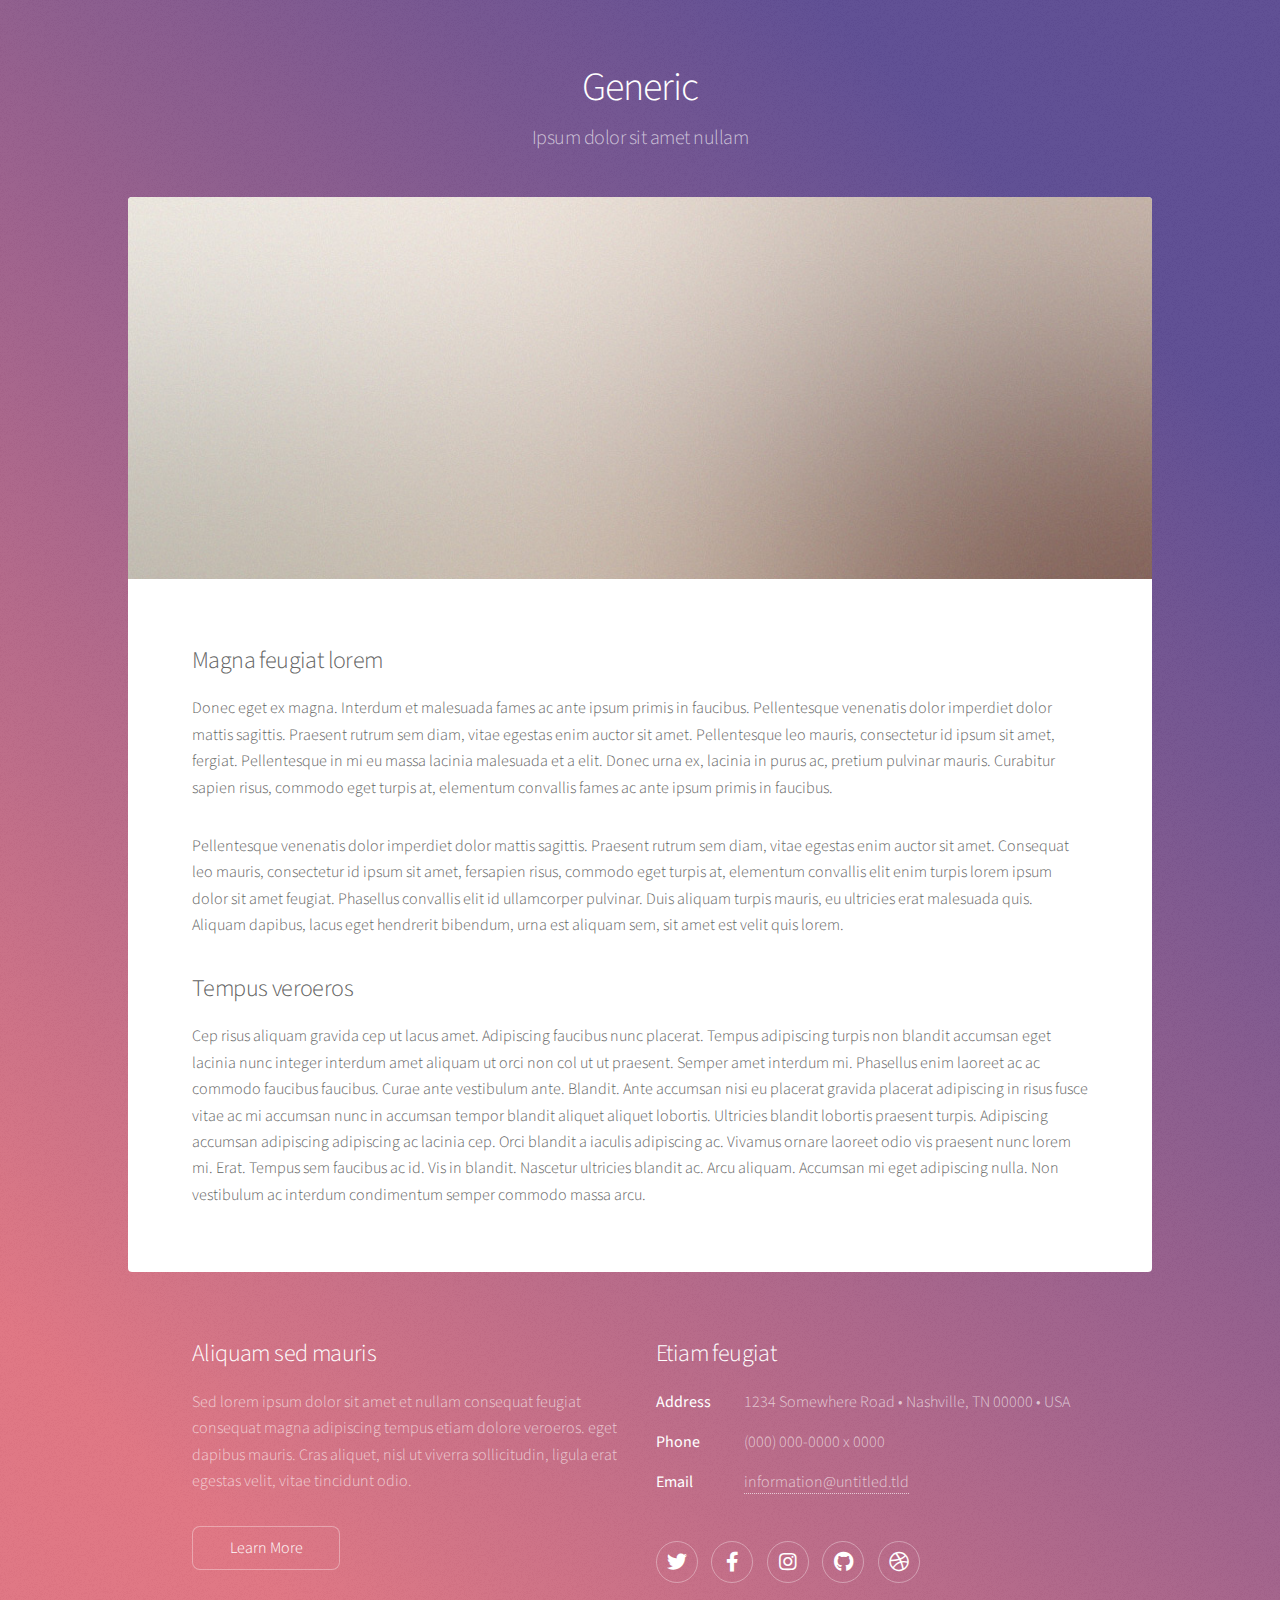
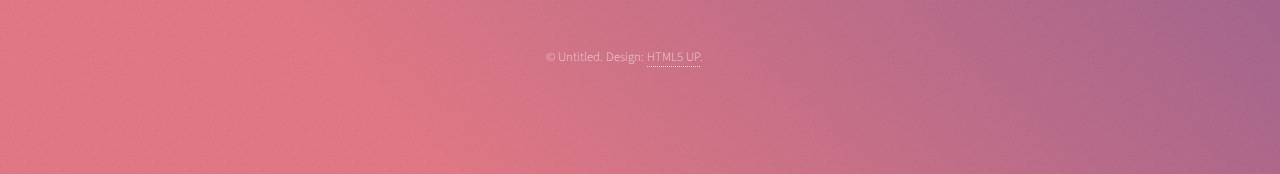
==== generic.html @ d809df22 "Add website stuff" ====
<!DOCTYPE HTML>
<!--
	Stellar by HTML5 UP
	html5up.net | @ajlkn
	Free for personal and commercial use under the CCA 3.0 license (html5up.net/license)
-->
<html>
	<head>
		<title>Generic - Stellar by HTML5 UP</title>
		<meta charset="utf-8" />
		<meta name="viewport" content="width=device-width, initial-scale=1, user-scalable=no" />
		<link rel="stylesheet" href="assets/css/main.css" />
		<noscript><link rel="stylesheet" href="assets/css/noscript.css" /></noscript>
	</head>
	<body class="is-preload">

		<!-- Wrapper -->
			<div id="wrapper">

				<!-- Header -->
					<header id="header">
						<h1>Generic</h1>
						<p>Ipsum dolor sit amet nullam</p>
					</header>

				<!-- Main -->
					<div id="main">

						<!-- Content -->
							<section id="content" class="main">
								<span class="image main"><img src="images/pic04.jpg" alt="" /></span>
								<h2>Magna feugiat lorem</h2>
								<p>Donec eget ex magna. Interdum et malesuada fames ac ante ipsum primis in faucibus. Pellentesque venenatis dolor imperdiet dolor mattis sagittis. Praesent rutrum sem diam, vitae egestas enim auctor sit amet. Pellentesque leo mauris, consectetur id ipsum sit amet, fergiat. Pellentesque in mi eu massa lacinia malesuada et a elit. Donec urna ex, lacinia in purus ac, pretium pulvinar mauris. Curabitur sapien risus, commodo eget turpis at, elementum convallis fames ac ante ipsum primis in faucibus.</p>
								<p>Pellentesque venenatis dolor imperdiet dolor mattis sagittis. Praesent rutrum sem diam, vitae egestas enim auctor sit amet. Consequat leo mauris, consectetur id ipsum sit amet, fersapien risus, commodo eget turpis at, elementum convallis elit enim turpis lorem ipsum dolor sit amet feugiat. Phasellus convallis elit id ullamcorper pulvinar. Duis aliquam turpis mauris, eu ultricies erat malesuada quis. Aliquam dapibus, lacus eget hendrerit bibendum, urna est aliquam sem, sit amet est velit quis lorem.</p>
								<h2>Tempus veroeros</h2>
								<p>Cep risus aliquam gravida cep ut lacus amet. Adipiscing faucibus nunc placerat. Tempus adipiscing turpis non blandit accumsan eget lacinia nunc integer interdum amet aliquam ut orci non col ut ut praesent. Semper amet interdum mi. Phasellus enim laoreet ac ac commodo faucibus faucibus. Curae ante vestibulum ante. Blandit. Ante accumsan nisi eu placerat gravida placerat adipiscing in risus fusce vitae ac mi accumsan nunc in accumsan tempor blandit aliquet aliquet lobortis. Ultricies blandit lobortis praesent turpis. Adipiscing accumsan adipiscing adipiscing ac lacinia cep. Orci blandit a iaculis adipiscing ac. Vivamus ornare laoreet odio vis praesent nunc lorem mi. Erat. Tempus sem faucibus ac id. Vis in blandit. Nascetur ultricies blandit ac. Arcu aliquam. Accumsan mi eget adipiscing nulla. Non vestibulum ac interdum condimentum semper commodo massa arcu.</p>
							</section>

					</div>

				<!-- Footer -->
					<footer id="footer">
						<section>
							<h2>Aliquam sed mauris</h2>
							<p>Sed lorem ipsum dolor sit amet et nullam consequat feugiat consequat magna adipiscing tempus etiam dolore veroeros. eget dapibus mauris. Cras aliquet, nisl ut viverra sollicitudin, ligula erat egestas velit, vitae tincidunt odio.</p>
							<ul class="actions">
								<li><a href="#" class="button">Learn More</a></li>
							</ul>
						</section>
						<section>
							<h2>Etiam feugiat</h2>
							<dl class="alt">
								<dt>Address</dt>
								<dd>1234 Somewhere Road &bull; Nashville, TN 00000 &bull; USA</dd>
								<dt>Phone</dt>
								<dd>(000) 000-0000 x 0000</dd>
								<dt>Email</dt>
								<dd><a href="#">information@untitled.tld</a></dd>
							</dl>
							<ul class="icons">
								<li><a href="#" class="icon brands fa-twitter alt"><span class="label">Twitter</span></a></li>
								<li><a href="#" class="icon brands fa-facebook-f alt"><span class="label">Facebook</span></a></li>
								<li><a href="#" class="icon brands fa-instagram alt"><span class="label">Instagram</span></a></li>
								<li><a href="#" class="icon brands fa-github alt"><span class="label">GitHub</span></a></li>
								<li><a href="#" class="icon brands fa-dribbble alt"><span class="label">Dribbble</span></a></li>
							</ul>
						</section>
						<p class="copyright">&copy; Untitled. Design: <a href="https://html5up.net">HTML5 UP</a>.</p>
					</footer>

			</div>

		<!-- Scripts -->
			<script src="assets/js/jquery.min.js"></script>
			<script src="assets/js/jquery.scrollex.min.js"></script>
			<script src="assets/js/jquery.scrolly.min.js"></script>
			<script src="assets/js/browser.min.js"></script>
			<script src="assets/js/breakpoints.min.js"></script>
			<script src="assets/js/util.js"></script>
			<script src="assets/js/main.js"></script>

	</body>
</html>
---- assets/css/main.css ----
@import url(fontawesome-all.min.css);
@import 'https://fonts.googleapis.com/css?family=Source+Sans+Pro:300,400';

/*
	Stellar by HTML5 UP
	html5up.net | @ajlkn
	Free for personal and commercial use under the CCA 3.0 license (html5up.net/license)
*/

html, body, div, span, applet, object,
iframe, h1, h2, h3, h4, h5, h6, p, blockquote,
pre, a, abbr, acronym, address, big, cite,
code, del, dfn, em, img, ins, kbd, q, s, samp,
small, strike, strong, sub, sup, tt, var, b,
u, i, center, dl, dt, dd, ol, ul, li, fieldset,
form, label, legend, table, caption, tbody,
tfoot, thead, tr, th, td, article, aside,
canvas, details, embed, figure, figcaption,
footer, header, hgroup, menu, nav, output, ruby,
section, summary, time, mark, audio, video {
	margin: 0;
	padding: 0;
	border: 0;
	font-size: 100%;
	font: inherit;
	vertical-align: baseline;}

article, aside, details, figcaption, figure,
footer, header, hgroup, menu, nav, section {
	display: block;}

body {
	line-height: 1;
}

ol, ul {
	list-style: none;
}

blockquote, q {
	quotes: none;
}

	blockquote:before, blockquote:after, q:before, q:after {
		content: '';
		content: none;
	}

table {
	border-collapse: collapse;
	border-spacing: 0;
}

body {
	-webkit-text-size-adjust: none;
}

mark {
	background-color: transparent;
	color: inherit;
}

input::-moz-focus-inner {
	border: 0;
	padding: 0;
}

input, select, textarea {
	-moz-appearance: none;
	-webkit-appearance: none;
	-ms-appearance: none;
	appearance: none;
}

/* Basic */

	@-ms-viewport {
		width: device-width;
	}

	body {
		-ms-overflow-style: scrollbar;
	}

	@media screen and (max-width: 480px) {

		html, body {
			min-width: 320px;
		}

	}

	html {
		box-sizing: border-box;
	}

	*, *:before, *:after {
		box-sizing: inherit;
	}

	body {
		background-color: #935d8c;
		background-image: url("images/overlay.png"), -moz-linear-gradient(45deg, #e37682 15%, #5f4d93 85%);
		background-image: url("images/overlay.png"), -webkit-linear-gradient(45deg, #e37682 15%, #5f4d93 85%);
		background-image: url("images/overlay.png"), -ms-linear-gradient(45deg, #e37682 15%, #5f4d93 85%);
		background-image: url("images/overlay.png"), linear-gradient(45deg, #e37682 15%, #5f4d93 85%);
	}

		body.is-preload *, body.is-preload *:before, body.is-preload *:after {
			-moz-animation: none !important;
			-webkit-animation: none !important;
			-ms-animation: none !important;
			animation: none !important;
			-moz-transition: none !important;
			-webkit-transition: none !important;
			-ms-transition: none !important;
			transition: none !important;
		}

/* Type */

	body {
		background-color: #935d8c;
		color: rgba(255, 255, 255, 0.65);
	}

	body, input, select, textarea {
		font-family: "Source Sans Pro", Helvetica, sans-serif;
		font-size: 17pt;
		font-weight: 300;
		line-height: 1.65;
	}

		@media screen and (max-width: 1680px) {

			body, input, select, textarea {
				font-size: 14pt;
			}

		}

		@media screen and (max-width: 1280px) {

			body, input, select, textarea {
				font-size: 12pt;
			}

		}

		@media screen and (max-width: 360px) {

			body, input, select, textarea {
				font-size: 11pt;
			}

		}

	a {
		-moz-transition: color 0.2s ease, border-bottom 0.2s ease;
		-webkit-transition: color 0.2s ease, border-bottom 0.2s ease;
		-ms-transition: color 0.2s ease, border-bottom 0.2s ease;
		transition: color 0.2s ease, border-bottom 0.2s ease;
		text-decoration: none;
		border-bottom: dotted 1px;
		color: inherit;
	}

		a:hover {
			border-bottom-color: transparent;
		}

	strong, b {
		font-weight: 400;
	}

	em, i {
		font-style: italic;
	}

	p {
		margin: 0 0 2em 0;
	}

		p.content {
			-moz-columns: 20em 2;
			-webkit-columns: 20em 2;
			-ms-columns: 20em 2;
			columns: 20em 2;
			-moz-column-gap: 2em;
			-webkit-column-gap: 2em;
			-ms-column-gap: 2em;
			column-gap: 2em;
			text-align: justify;
		}

	h1, h2, h3, h4, h5, h6 {
		font-weight: 300;
		line-height: 1.5;
		margin: 0 0 0.7em 0;
		letter-spacing: -0.025em;
	}

		h1 a, h2 a, h3 a, h4 a, h5 a, h6 a {
			color: inherit;
			text-decoration: none;
		}

	h1 {
		font-size: 2.5em;
		line-height: 1.2;
	}

	h2 {
		font-size: 1.5em;
	}

	h3 {
		font-size: 1.25em;
	}

	h4 {
		font-size: 1.1em;
	}

	h5 {
		font-size: 0.9em;
	}

	h6 {
		font-size: 0.7em;
	}

	@media screen and (max-width: 736px) {

		h1 {
			font-size: 2em;
		}

	}

	sub {
		font-size: 0.8em;
		position: relative;
		top: 0.5em;
	}

	sup {
		font-size: 0.8em;
		position: relative;
		top: -0.5em;
	}

	blockquote {
		border-left: solid 4px;
		font-style: italic;
		margin: 0 0 2em 0;
		padding: 0.5em 0 0.5em 2em;
	}

	code {
		border-radius: 8px;
		border: solid 1px;
		font-family: "Courier New", monospace;
		font-size: 0.9em;
		margin: 0 0.25em;
		padding: 0.25em 0.65em;
	}

	pre {
		-webkit-overflow-scrolling: touch;
		font-family: "Courier New", monospace;
		font-size: 0.9em;
		margin: 0 0 2em 0;
	}

		pre code {
			display: block;
			line-height: 1.75;
			padding: 1em 1.5em;
			overflow-x: auto;
		}

	hr {
		border: 0;
		border-bottom: solid 1px;
		margin: 2em 0;
	}

		hr.major {
			margin: 3em 0;
		}

	.align-left {
		text-align: left;
	}

	.align-center {
		text-align: center;
	}

	.align-right {
		text-align: right;
	}

	input, select, textarea {
		color: #ffffff;
	}

	a:hover {
		color: #ffffff;
	}

	strong, b {
		color: #ffffff;
	}

	h1, h2, h3, h4, h5, h6 {
		color: #ffffff;
	}

	blockquote {
		border-left-color: rgba(255, 255, 255, 0.35);
	}

	code {
		background: rgba(255, 255, 255, 0.075);
		border-color: rgba(255, 255, 255, 0.35);
	}

	hr {
		border-bottom-color: rgba(255, 255, 255, 0.35);
	}

/* Row */

	.row {
		display: flex;
		flex-wrap: wrap;
		box-sizing: border-box;
		align-items: stretch;
	}

		.row > * {
			box-sizing: border-box;
		}

		.row.gtr-uniform > * > :last-child {
			margin-bottom: 0;
		}

		.row.aln-left {
			justify-content: flex-start;
		}

		.row.aln-center {
			justify-content: center;
		}

		.row.aln-right {
			justify-content: flex-end;
		}

		.row.aln-top {
			align-items: flex-start;
		}

		.row.aln-middle {
			align-items: center;
		}

		.row.aln-bottom {
			align-items: flex-end;
		}

		.row > .imp {
			order: -1;
		}

		.row > .col-1 {
			width: 8.33333%;
		}

		.row > .off-1 {
			margin-left: 8.33333%;
		}

		.row > .col-2 {
			width: 16.66667%;
		}

		.row > .off-2 {
			margin-left: 16.66667%;
		}

		.row > .col-3 {
			width: 25%;
		}

		.row > .off-3 {
			margin-left: 25%;
		}

		.row > .col-4 {
			width: 33.33333%;
		}

		.row > .off-4 {
			margin-left: 33.33333%;
		}

		.row > .col-5 {
			width: 41.66667%;
		}

		.row > .off-5 {
			margin-left: 41.66667%;
		}

		.row > .col-6 {
			width: 50%;
		}

		.row > .off-6 {
			margin-left: 50%;
		}

		.row > .col-7 {
			width: 58.33333%;
		}

		.row > .off-7 {
			margin-left: 58.33333%;
		}

		.row > .col-8 {
			width: 66.66667%;
		}

		.row > .off-8 {
			margin-left: 66.66667%;
		}

		.row > .col-9 {
			width: 75%;
		}

		.row > .off-9 {
			margin-left: 75%;
		}

		.row > .col-10 {
			width: 83.33333%;
		}

		.row > .off-10 {
			margin-left: 83.33333%;
		}

		.row > .col-11 {
			width: 91.66667%;
		}

		.row > .off-11 {
			margin-left: 91.66667%;
		}

		.row > .col-12 {
			width: 100%;
		}

		.row > .off-12 {
			margin-left: 100%;
		}

		.row.gtr-0 {
			margin-top: 0;
			margin-left: 0em;
		}

			.row.gtr-0 > * {
				padding: 0 0 0 0em;
			}

			.row.gtr-0.gtr-uniform {
				margin-top: 0em;
			}

				.row.gtr-0.gtr-uniform > * {
					padding-top: 0em;
				}

		.row.gtr-25 {
			margin-top: 0;
			margin-left: -0.375em;
		}

			.row.gtr-25 > * {
				padding: 0 0 0 0.375em;
			}

			.row.gtr-25.gtr-uniform {
				margin-top: -0.375em;
			}

				.row.gtr-25.gtr-uniform > * {
					padding-top: 0.375em;
				}

		.row.gtr-50 {
			margin-top: 0;
			margin-left: -0.75em;
		}

			.row.gtr-50 > * {
				padding: 0 0 0 0.75em;
			}

			.row.gtr-50.gtr-uniform {
				margin-top: -0.75em;
			}

				.row.gtr-50.gtr-uniform > * {
					padding-top: 0.75em;
				}

		.row {
			margin-top: 0;
			margin-left: -1.5em;
		}

			.row > * {
				padding: 0 0 0 1.5em;
			}

			.row.gtr-uniform {
				margin-top: -1.5em;
			}

				.row.gtr-uniform > * {
					padding-top: 1.5em;
				}

		.row.gtr-150 {
			margin-top: 0;
			margin-left: -2.25em;
		}

			.row.gtr-150 > * {
				padding: 0 0 0 2.25em;
			}

			.row.gtr-150.gtr-uniform {
				margin-top: -2.25em;
			}

				.row.gtr-150.gtr-uniform > * {
					padding-top: 2.25em;
				}

		.row.gtr-200 {
			margin-top: 0;
			margin-left: -3em;
		}

			.row.gtr-200 > * {
				padding: 0 0 0 3em;
			}

			.row.gtr-200.gtr-uniform {
				margin-top: -3em;
			}

				.row.gtr-200.gtr-uniform > * {
					padding-top: 3em;
				}

		@media screen and (max-width: 1680px) {

			.row {
				display: flex;
				flex-wrap: wrap;
				box-sizing: border-box;
				align-items: stretch;
			}

				.row > * {
					box-sizing: border-box;
				}

				.row.gtr-uniform > * > :last-child {
					margin-bottom: 0;
				}

				.row.aln-left {
					justify-content: flex-start;
				}

				.row.aln-center {
					justify-content: center;
				}

				.row.aln-right {
					justify-content: flex-end;
				}

				.row.aln-top {
					align-items: flex-start;
				}

				.row.aln-middle {
					align-items: center;
				}

				.row.aln-bottom {
					align-items: flex-end;
				}

				.row > .imp-xlarge {
					order: -1;
				}

				.row > .col-1-xlarge {
					width: 8.33333%;
				}

				.row > .off-1-xlarge {
					margin-left: 8.33333%;
				}

				.row > .col-2-xlarge {
					width: 16.66667%;
				}

				.row > .off-2-xlarge {
					margin-left: 16.66667%;
				}

				.row > .col-3-xlarge {
					width: 25%;
				}

				.row > .off-3-xlarge {
					margin-left: 25%;
				}

				.row > .col-4-xlarge {
					width: 33.33333%;
				}

				.row > .off-4-xlarge {
					margin-left: 33.33333%;
				}

				.row > .col-5-xlarge {
					width: 41.66667%;
				}

				.row > .off-5-xlarge {
					margin-left: 41.66667%;
				}

				.row > .col-6-xlarge {
					width: 50%;
				}

				.row > .off-6-xlarge {
					margin-left: 50%;
				}

				.row > .col-7-xlarge {
					width: 58.33333%;
				}

				.row > .off-7-xlarge {
					margin-left: 58.33333%;
				}

				.row > .col-8-xlarge {
					width: 66.66667%;
				}

				.row > .off-8-xlarge {
					margin-left: 66.66667%;
				}

				.row > .col-9-xlarge {
					width: 75%;
				}

				.row > .off-9-xlarge {
					margin-left: 75%;
				}

				.row > .col-10-xlarge {
					width: 83.33333%;
				}

				.row > .off-10-xlarge {
					margin-left: 83.33333%;
				}

				.row > .col-11-xlarge {
					width: 91.66667%;
				}

				.row > .off-11-xlarge {
					margin-left: 91.66667%;
				}

				.row > .col-12-xlarge {
					width: 100%;
				}

				.row > .off-12-xlarge {
					margin-left: 100%;
				}

				.row.gtr-0 {
					margin-top: 0;
					margin-left: 0em;
				}

					.row.gtr-0 > * {
						padding: 0 0 0 0em;
					}

					.row.gtr-0.gtr-uniform {
						margin-top: 0em;
					}

						.row.gtr-0.gtr-uniform > * {
							padding-top: 0em;
						}

				.row.gtr-25 {
					margin-top: 0;
					margin-left: -0.375em;
				}

					.row.gtr-25 > * {
						padding: 0 0 0 0.375em;
					}

					.row.gtr-25.gtr-uniform {
						margin-top: -0.375em;
					}

						.row.gtr-25.gtr-uniform > * {
							padding-top: 0.375em;
						}

				.row.gtr-50 {
					margin-top: 0;
					margin-left: -0.75em;
				}

					.row.gtr-50 > * {
						padding: 0 0 0 0.75em;
					}

					.row.gtr-50.gtr-uniform {
						margin-top: -0.75em;
					}

						.row.gtr-50.gtr-uniform > * {
							padding-top: 0.75em;
						}

				.row {
					margin-top: 0;
					margin-left: -1.5em;
				}

					.row > * {
						padding: 0 0 0 1.5em;
					}

					.row.gtr-uniform {
						margin-top: -1.5em;
					}

						.row.gtr-uniform > * {
							padding-top: 1.5em;
						}

				.row.gtr-150 {
					margin-top: 0;
					margin-left: -2.25em;
				}

					.row.gtr-150 > * {
						padding: 0 0 0 2.25em;
					}

					.row.gtr-150.gtr-uniform {
						margin-top: -2.25em;
					}

						.row.gtr-150.gtr-uniform > * {
							padding-top: 2.25em;
						}

				.row.gtr-200 {
					margin-top: 0;
					margin-left: -3em;
				}

					.row.gtr-200 > * {
						padding: 0 0 0 3em;
					}

					.row.gtr-200.gtr-uniform {
						margin-top: -3em;
					}

						.row.gtr-200.gtr-uniform > * {
							padding-top: 3em;
						}

		}

		@media screen and (max-width: 1280px) {

			.row {
				display: flex;
				flex-wrap: wrap;
				box-sizing: border-box;
				align-items: stretch;
			}

				.row > * {
					box-sizing: border-box;
				}

				.row.gtr-uniform > * > :last-child {
					margin-bottom: 0;
				}

				.row.aln-left {
					justify-content: flex-start;
				}

				.row.aln-center {
					justify-content: center;
				}

				.row.aln-right {
					justify-content: flex-end;
				}

				.row.aln-top {
					align-items: flex-start;
				}

				.row.aln-middle {
					align-items: center;
				}

				.row.aln-bottom {
					align-items: flex-end;
				}

				.row > .imp-large {
					order: -1;
				}

				.row > .col-1-large {
					width: 8.33333%;
				}

				.row > .off-1-large {
					margin-left: 8.33333%;
				}

				.row > .col-2-large {
					width: 16.66667%;
				}

				.row > .off-2-large {
					margin-left: 16.66667%;
				}

				.row > .col-3-large {
					width: 25%;
				}

				.row > .off-3-large {
					margin-left: 25%;
				}

				.row > .col-4-large {
					width: 33.33333%;
				}

				.row > .off-4-large {
					margin-left: 33.33333%;
				}

				.row > .col-5-large {
					width: 41.66667%;
				}

				.row > .off-5-large {
					margin-left: 41.66667%;
				}

				.row > .col-6-large {
					width: 50%;
				}

				.row > .off-6-large {
					margin-left: 50%;
				}

				.row > .col-7-large {
					width: 58.33333%;
				}

				.row > .off-7-large {
					margin-left: 58.33333%;
				}

				.row > .col-8-large {
					width: 66.66667%;
				}

				.row > .off-8-large {
					margin-left: 66.66667%;
				}

				.row > .col-9-large {
					width: 75%;
				}

				.row > .off-9-large {
					margin-left: 75%;
				}

				.row > .col-10-large {
					width: 83.33333%;
				}

				.row > .off-10-large {
					margin-left: 83.33333%;
				}

				.row > .col-11-large {
					width: 91.66667%;
				}

				.row > .off-11-large {
					margin-left: 91.66667%;
				}

				.row > .col-12-large {
					width: 100%;
				}

				.row > .off-12-large {
					margin-left: 100%;
				}

				.row.gtr-0 {
					margin-top: 0;
					margin-left: 0em;
				}

					.row.gtr-0 > * {
						padding: 0 0 0 0em;
					}

					.row.gtr-0.gtr-uniform {
						margin-top: 0em;
					}

						.row.gtr-0.gtr-uniform > * {
							padding-top: 0em;
						}

				.row.gtr-25 {
					margin-top: 0;
					margin-left: -0.375em;
				}

					.row.gtr-25 > * {
						padding: 0 0 0 0.375em;
					}

					.row.gtr-25.gtr-uniform {
						margin-top: -0.375em;
					}

						.row.gtr-25.gtr-uniform > * {
							padding-top: 0.375em;
						}

				.row.gtr-50 {
					margin-top: 0;
					margin-left: -0.75em;
				}

					.row.gtr-50 > * {
						padding: 0 0 0 0.75em;
					}

					.row.gtr-50.gtr-uniform {
						margin-top: -0.75em;
					}

						.row.gtr-50.gtr-uniform > * {
							padding-top: 0.75em;
						}

				.row {
					margin-top: 0;
					margin-left: -1.5em;
				}

					.row > * {
						padding: 0 0 0 1.5em;
					}

					.row.gtr-uniform {
						margin-top: -1.5em;
					}

						.row.gtr-uniform > * {
							padding-top: 1.5em;
						}

				.row.gtr-150 {
					margin-top: 0;
					margin-left: -2.25em;
				}

					.row.gtr-150 > * {
						padding: 0 0 0 2.25em;
					}

					.row.gtr-150.gtr-uniform {
						margin-top: -2.25em;
					}

						.row.gtr-150.gtr-uniform > * {
							padding-top: 2.25em;
						}

				.row.gtr-200 {
					margin-top: 0;
					margin-left: -3em;
				}

					.row.gtr-200 > * {
						padding: 0 0 0 3em;
					}

					.row.gtr-200.gtr-uniform {
						margin-top: -3em;
					}

						.row.gtr-200.gtr-uniform > * {
							padding-top: 3em;
						}

		}

		@media screen and (max-width: 980px) {

			.row {
				display: flex;
				flex-wrap: wrap;
				box-sizing: border-box;
				align-items: stretch;
			}

				.row > * {
					box-sizing: border-box;
				}

				.row.gtr-uniform > * > :last-child {
					margin-bottom: 0;
				}

				.row.aln-left {
					justify-content: flex-start;
				}

				.row.aln-center {
					justify-content: center;
				}

				.row.aln-right {
					justify-content: flex-end;
				}

				.row.aln-top {
					align-items: flex-start;
				}

				.row.aln-middle {
					align-items: center;
				}

				.row.aln-bottom {
					align-items: flex-end;
				}

				.row > .imp-medium {
					order: -1;
				}

				.row > .col-1-medium {
					width: 8.33333%;
				}

				.row > .off-1-medium {
					margin-left: 8.33333%;
				}

				.row > .col-2-medium {
					width: 16.66667%;
				}

				.row > .off-2-medium {
					margin-left: 16.66667%;
				}

				.row > .col-3-medium {
					width: 25%;
				}

				.row > .off-3-medium {
					margin-left: 25%;
				}

				.row > .col-4-medium {
					width: 33.33333%;
				}

				.row > .off-4-medium {
					margin-left: 33.33333%;
				}

				.row > .col-5-medium {
					width: 41.66667%;
				}

				.row > .off-5-medium {
					margin-left: 41.66667%;
				}

				.row > .col-6-medium {
					width: 50%;
				}

				.row > .off-6-medium {
					margin-left: 50%;
				}

				.row > .col-7-medium {
					width: 58.33333%;
				}

				.row > .off-7-medium {
					margin-left: 58.33333%;
				}

				.row > .col-8-medium {
					width: 66.66667%;
				}

				.row > .off-8-medium {
					margin-left: 66.66667%;
				}

				.row > .col-9-medium {
					width: 75%;
				}

				.row > .off-9-medium {
					margin-left: 75%;
				}

				.row > .col-10-medium {
					width: 83.33333%;
				}

				.row > .off-10-medium {
					margin-left: 83.33333%;
				}

				.row > .col-11-medium {
					width: 91.66667%;
				}

				.row > .off-11-medium {
					margin-left: 91.66667%;
				}

				.row > .col-12-medium {
					width: 100%;
				}

				.row > .off-12-medium {
					margin-left: 100%;
				}

				.row.gtr-0 {
					margin-top: 0;
					margin-left: 0em;
				}

					.row.gtr-0 > * {
						padding: 0 0 0 0em;
					}

					.row.gtr-0.gtr-uniform {
						margin-top: 0em;
					}

						.row.gtr-0.gtr-uniform > * {
							padding-top: 0em;
						}

				.row.gtr-25 {
					margin-top: 0;
					margin-left: -0.375em;
				}

					.row.gtr-25 > * {
						padding: 0 0 0 0.375em;
					}

					.row.gtr-25.gtr-uniform {
						margin-top: -0.375em;
					}

						.row.gtr-25.gtr-uniform > * {
							padding-top: 0.375em;
						}

				.row.gtr-50 {
					margin-top: 0;
					margin-left: -0.75em;
				}

					.row.gtr-50 > * {
						padding: 0 0 0 0.75em;
					}

					.row.gtr-50.gtr-uniform {
						margin-top: -0.75em;
					}

						.row.gtr-50.gtr-uniform > * {
							padding-top: 0.75em;
						}

				.row {
					margin-top: 0;
					margin-left: -1.5em;
				}

					.row > * {
						padding: 0 0 0 1.5em;
					}

					.row.gtr-uniform {
						margin-top: -1.5em;
					}

						.row.gtr-uniform > * {
							padding-top: 1.5em;
						}

				.row.gtr-150 {
					margin-top: 0;
					margin-left: -2.25em;
				}

					.row.gtr-150 > * {
						padding: 0 0 0 2.25em;
					}

					.row.gtr-150.gtr-uniform {
						margin-top: -2.25em;
					}

						.row.gtr-150.gtr-uniform > * {
							padding-top: 2.25em;
						}

				.row.gtr-200 {
					margin-top: 0;
					margin-left: -3em;
				}

					.row.gtr-200 > * {
						padding: 0 0 0 3em;
					}

					.row.gtr-200.gtr-uniform {
						margin-top: -3em;
					}

						.row.gtr-200.gtr-uniform > * {
							padding-top: 3em;
						}

		}

		@media screen and (max-width: 736px) {

			.row {
				display: flex;
				flex-wrap: wrap;
				box-sizing: border-box;
				align-items: stretch;
			}

				.row > * {
					box-sizing: border-box;
				}

				.row.gtr-uniform > * > :last-child {
					margin-bottom: 0;
				}

				.row.aln-left {
					justify-content: flex-start;
				}

				.row.aln-center {
					justify-content: center;
				}

				.row.aln-right {
					justify-content: flex-end;
				}

				.row.aln-top {
					align-items: flex-start;
				}

				.row.aln-middle {
					align-items: center;
				}

				.row.aln-bottom {
					align-items: flex-end;
				}

				.row > .imp-small {
					order: -1;
				}

				.row > .col-1-small {
					width: 8.33333%;
				}

				.row > .off-1-small {
					margin-left: 8.33333%;
				}

				.row > .col-2-small {
					width: 16.66667%;
				}

				.row > .off-2-small {
					margin-left: 16.66667%;
				}

				.row > .col-3-small {
					width: 25%;
				}

				.row > .off-3-small {
					margin-left: 25%;
				}

				.row > .col-4-small {
					width: 33.33333%;
				}

				.row > .off-4-small {
					margin-left: 33.33333%;
				}

				.row > .col-5-small {
					width: 41.66667%;
				}

				.row > .off-5-small {
					margin-left: 41.66667%;
				}

				.row > .col-6-small {
					width: 50%;
				}

				.row > .off-6-small {
					margin-left: 50%;
				}

				.row > .col-7-small {
					width: 58.33333%;
				}

				.row > .off-7-small {
					margin-left: 58.33333%;
				}

				.row > .col-8-small {
					width: 66.66667%;
				}

				.row > .off-8-small {
					margin-left: 66.66667%;
				}

				.row > .col-9-small {
					width: 75%;
				}

				.row > .off-9-small {
					margin-left: 75%;
				}

				.row > .col-10-small {
					width: 83.33333%;
				}

				.row > .off-10-small {
					margin-left: 83.33333%;
				}

				.row > .col-11-small {
					width: 91.66667%;
				}

				.row > .off-11-small {
					margin-left: 91.66667%;
				}

				.row > .col-12-small {
					width: 100%;
				}

				.row > .off-12-small {
					margin-left: 100%;
				}

				.row.gtr-0 {
					margin-top: 0;
					margin-left: 0em;
				}

					.row.gtr-0 > * {
						padding: 0 0 0 0em;
					}

					.row.gtr-0.gtr-uniform {
						margin-top: 0em;
					}

						.row.gtr-0.gtr-uniform > * {
							padding-top: 0em;
						}

				.row.gtr-25 {
					margin-top: 0;
					margin-left: -0.25em;
				}

					.row.gtr-25 > * {
						padding: 0 0 0 0.25em;
					}

					.row.gtr-25.gtr-uniform {
						margin-top: -0.25em;
					}

						.row.gtr-25.gtr-uniform > * {
							padding-top: 0.25em;
						}

				.row.gtr-50 {
					margin-top: 0;
					margin-left: -0.5em;
				}

					.row.gtr-50 > * {
						padding: 0 0 0 0.5em;
					}

					.row.gtr-50.gtr-uniform {
						margin-top: -0.5em;
					}

						.row.gtr-50.gtr-uniform > * {
							padding-top: 0.5em;
						}

				.row {
					margin-top: 0;
					margin-left: -1em;
				}

					.row > * {
						padding: 0 0 0 1em;
					}

					.row.gtr-uniform {
						margin-top: -1em;
					}

						.row.gtr-uniform > * {
							padding-top: 1em;
						}

				.row.gtr-150 {
					margin-top: 0;
					margin-left: -1.5em;
				}

					.row.gtr-150 > * {
						padding: 0 0 0 1.5em;
					}

					.row.gtr-150.gtr-uniform {
						margin-top: -1.5em;
					}

						.row.gtr-150.gtr-uniform > * {
							padding-top: 1.5em;
						}

				.row.gtr-200 {
					margin-top: 0;
					margin-left: -2em;
				}

					.row.gtr-200 > * {
						padding: 0 0 0 2em;
					}

					.row.gtr-200.gtr-uniform {
						margin-top: -2em;
					}

						.row.gtr-200.gtr-uniform > * {
							padding-top: 2em;
						}

		}

		@media screen and (max-width: 480px) {

			.row {
				display: flex;
				flex-wrap: wrap;
				box-sizing: border-box;
				align-items: stretch;
			}

				.row > * {
					box-sizing: border-box;
				}

				.row.gtr-uniform > * > :last-child {
					margin-bottom: 0;
				}

				.row.aln-left {
					justify-content: flex-start;
				}

				.row.aln-center {
					justify-content: center;
				}

				.row.aln-right {
					justify-content: flex-end;
				}

				.row.aln-top {
					align-items: flex-start;
				}

				.row.aln-middle {
					align-items: center;
				}

				.row.aln-bottom {
					align-items: flex-end;
				}

				.row > .imp-xsmall {
					order: -1;
				}

				.row > .col-1-xsmall {
					width: 8.33333%;
				}

				.row > .off-1-xsmall {
					margin-left: 8.33333%;
				}

				.row > .col-2-xsmall {
					width: 16.66667%;
				}

				.row > .off-2-xsmall {
					margin-left: 16.66667%;
				}

				.row > .col-3-xsmall {
					width: 25%;
				}

				.row > .off-3-xsmall {
					margin-left: 25%;
				}

				.row > .col-4-xsmall {
					width: 33.33333%;
				}

				.row > .off-4-xsmall {
					margin-left: 33.33333%;
				}

				.row > .col-5-xsmall {
					width: 41.66667%;
				}

				.row > .off-5-xsmall {
					margin-left: 41.66667%;
				}

				.row > .col-6-xsmall {
					width: 50%;
				}

				.row > .off-6-xsmall {
					margin-left: 50%;
				}

				.row > .col-7-xsmall {
					width: 58.33333%;
				}

				.row > .off-7-xsmall {
					margin-left: 58.33333%;
				}

				.row > .col-8-xsmall {
					width: 66.66667%;
				}

				.row > .off-8-xsmall {
					margin-left: 66.66667%;
				}

				.row > .col-9-xsmall {
					width: 75%;
				}

				.row > .off-9-xsmall {
					margin-left: 75%;
				}

				.row > .col-10-xsmall {
					width: 83.33333%;
				}

				.row > .off-10-xsmall {
					margin-left: 83.33333%;
				}

				.row > .col-11-xsmall {
					width: 91.66667%;
				}

				.row > .off-11-xsmall {
					margin-left: 91.66667%;
				}

				.row > .col-12-xsmall {
					width: 100%;
				}

				.row > .off-12-xsmall {
					margin-left: 100%;
				}

				.row.gtr-0 {
					margin-top: 0;
					margin-left: 0em;
				}

					.row.gtr-0 > * {
						padding: 0 0 0 0em;
					}

					.row.gtr-0.gtr-uniform {
						margin-top: 0em;
					}

						.row.gtr-0.gtr-uniform > * {
							padding-top: 0em;
						}

				.row.gtr-25 {
					margin-top: 0;
					margin-left: -0.3125em;
				}

					.row.gtr-25 > * {
						padding: 0 0 0 0.3125em;
					}

					.row.gtr-25.gtr-uniform {
						margin-top: -0.3125em;
					}

						.row.gtr-25.gtr-uniform > * {
							padding-top: 0.3125em;
						}

				.row.gtr-50 {
					margin-top: 0;
					margin-left: -0.625em;
				}

					.row.gtr-50 > * {
						padding: 0 0 0 0.625em;
					}

					.row.gtr-50.gtr-uniform {
						margin-top: -0.625em;
					}

						.row.gtr-50.gtr-uniform > * {
							padding-top: 0.625em;
						}

				.row {
					margin-top: 0;
					margin-left: -1.25em;
				}

					.row > * {
						padding: 0 0 0 1.25em;
					}

					.row.gtr-uniform {
						margin-top: -1.25em;
					}

						.row.gtr-uniform > * {
							padding-top: 1.25em;
						}

				.row.gtr-150 {
					margin-top: 0;
					margin-left: -1.875em;
				}

					.row.gtr-150 > * {
						padding: 0 0 0 1.875em;
					}

					.row.gtr-150.gtr-uniform {
						margin-top: -1.875em;
					}

						.row.gtr-150.gtr-uniform > * {
							padding-top: 1.875em;
						}

				.row.gtr-200 {
					margin-top: 0;
					margin-left: -2.5em;
				}

					.row.gtr-200 > * {
						padding: 0 0 0 2.5em;
					}

					.row.gtr-200.gtr-uniform {
						margin-top: -2.5em;
					}

						.row.gtr-200.gtr-uniform > * {
							padding-top: 2.5em;
						}

		}

/* Box */

	.box {
		border-radius: 8px;
		border: solid;
		margin-bottom: 2em;
		padding: 1.5em;
	}

		.box > :last-child,
		.box > :last-child > :last-child,
		.box > :last-child > :last-child > :last-child {
			margin-bottom: 0;
		}

		.box.alt {
			border: 0;
			border-radius: 0;
			padding: 0;
		}

	.box {
		border-color: rgba(255, 255, 255, 0.35);
	}

/* Button */

	input[type="submit"],
	input[type="reset"],
	input[type="button"],
	button,
	.button {
		-moz-appearance: none;
		-webkit-appearance: none;
		-ms-appearance: none;
		appearance: none;
		-moz-transition: background-color 0.2s ease-in-out, color 0.2s ease-in-out;
		-webkit-transition: background-color 0.2s ease-in-out, color 0.2s ease-in-out;
		-ms-transition: background-color 0.2s ease-in-out, color 0.2s ease-in-out;
		transition: background-color 0.2s ease-in-out, color 0.2s ease-in-out;
		border-radius: 8px;
		border: 0;
		cursor: pointer;
		display: inline-block;
		font-weight: 300;
		height: 2.75em;
		line-height: 2.75em;
		min-width: 9.25em;
		padding: 0 1.5em;
		text-align: center;
		text-decoration: none;
		white-space: nowrap;
	}

		input[type="submit"].icon,
		input[type="reset"].icon,
		input[type="button"].icon,
		button.icon,
		.button.icon {
			padding-left: 1.35em;
		}

			input[type="submit"].icon:before,
			input[type="reset"].icon:before,
			input[type="button"].icon:before,
			button.icon:before,
			.button.icon:before {
				margin-right: 0.5em;
			}

		input[type="submit"].fit,
		input[type="reset"].fit,
		input[type="button"].fit,
		button.fit,
		.button.fit {
			width: 100%;
		}

		input[type="submit"].small,
		input[type="reset"].small,
		input[type="button"].small,
		button.small,
		.button.small {
			font-size: 0.8em;
		}

		input[type="submit"].large,
		input[type="reset"].large,
		input[type="button"].large,
		button.large,
		.button.large {
			font-size: 1.35em;
		}

		input[type="submit"].disabled, input[type="submit"]:disabled,
		input[type="reset"].disabled,
		input[type="reset"]:disabled,
		input[type="button"].disabled,
		input[type="button"]:disabled,
		button.disabled,
		button:disabled,
		.button.disabled,
		.button:disabled {
			pointer-events: none;
			opacity: 0.25;
		}

		@media screen and (max-width: 736px) {

			input[type="submit"],
			input[type="reset"],
			input[type="button"],
			button,
			.button {
				min-width: 0;
			}

		}

	input[type="submit"],
	input[type="reset"],
	input[type="button"],
	button,
	.button {
		background-color: transparent;
		box-shadow: inset 0 0 0 1px rgba(255, 255, 255, 0.35);
		color: #ffffff !important;
	}

		input[type="submit"]:hover,
		input[type="reset"]:hover,
		input[type="button"]:hover,
		button:hover,
		.button:hover {
			background-color: rgba(255, 255, 255, 0.075);
		}

		input[type="submit"]:active,
		input[type="reset"]:active,
		input[type="button"]:active,
		button:active,
		.button:active {
			background-color: rgba(255, 255, 255, 0.2);
		}

		input[type="submit"].icon:before,
		input[type="reset"].icon:before,
		input[type="button"].icon:before,
		button.icon:before,
		.button.icon:before {
			color: rgba(255, 255, 255, 0.5);
		}

		input[type="submit"].primary,
		input[type="reset"].primary,
		input[type="button"].primary,
		button.primary,
		.button.primary {
			background-color: #8cc9f0;
			color: #ffffff !important;
			box-shadow: none;
		}

			input[type="submit"].primary:hover,
			input[type="reset"].primary:hover,
			input[type="button"].primary:hover,
			button.primary:hover,
			.button.primary:hover {
				background-color: #9acff2;
			}

			input[type="submit"].primary:active,
			input[type="reset"].primary:active,
			input[type="button"].primary:active,
			button.primary:active,
			.button.primary:active {
				background-color: #7ec3ee;
			}

			input[type="submit"].primary.icon:before,
			input[type="reset"].primary.icon:before,
			input[type="button"].primary.icon:before,
			button.primary.icon:before,
			.button.primary.icon:before {
				color: #ffffff !important;
			}

/* Form */

	form {
		margin: 0 0 2em 0;
	}

	label {
		display: block;
		font-size: 0.9em;
		font-weight: 400;
		margin: 0 0 1em 0;
	}

	input[type="text"],
	input[type="password"],
	input[type="email"],
	select,
	textarea {
		-moz-appearance: none;
		-webkit-appearance: none;
		-ms-appearance: none;
		appearance: none;
		border-radius: 8px;
		border: solid 1px;
		color: inherit;
		display: block;
		outline: 0;
		padding: 0 1em;
		text-decoration: none;
		width: 100%;
	}

		input[type="text"]:invalid,
		input[type="password"]:invalid,
		input[type="email"]:invalid,
		select:invalid,
		textarea:invalid {
			box-shadow: none;
		}

	select {
		background-size: 1.25rem;
		background-repeat: no-repeat;
		background-position: calc(100% - 1rem) center;
		height: 2.75em;
		padding-right: 2.75em;
		text-overflow: ellipsis;
	}

		select:focus::-ms-value {
			background-color: transparent;
		}

		select::-ms-expand {
			display: none;
		}

	input[type="text"],
	input[type="password"],
	input[type="email"],
	select {
		height: 2.75em;
	}

	textarea {
		padding: 0.75em 1em;
	}

	input[type="checkbox"],
	input[type="radio"] {
		-moz-appearance: none;
		-webkit-appearance: none;
		-ms-appearance: none;
		appearance: none;
		display: block;
		float: left;
		margin-right: -2em;
		opacity: 0;
		width: 1em;
		z-index: -1;
	}

		input[type="checkbox"] + label,
		input[type="radio"] + label {
			text-decoration: none;
			cursor: pointer;
			display: inline-block;
			font-size: 1em;
			font-weight: 300;
			padding-left: 2.4em;
			padding-right: 0.75em;
			position: relative;
		}

			input[type="checkbox"] + label:before,
			input[type="radio"] + label:before {
				-moz-osx-font-smoothing: grayscale;
				-webkit-font-smoothing: antialiased;
				display: inline-block;
				font-style: normal;
				font-variant: normal;
				text-rendering: auto;
				line-height: 1;
				text-transform: none !important;
				font-family: 'Font Awesome 5 Free';
				font-weight: 900;
			}

			input[type="checkbox"] + label:before,
			input[type="radio"] + label:before {
				border-radius: 8px;
				border: solid 1px;
				content: '';
				display: inline-block;
				font-size: 0.8em;
				height: 2.0625em;
				left: 0;
				line-height: 2.0625em;
				position: absolute;
				text-align: center;
				top: 0;
				width: 2.0625em;
			}

		input[type="checkbox"]:checked + label:before,
		input[type="radio"]:checked + label:before {
			content: '\f00c';
		}

	input[type="checkbox"] + label:before {
		border-radius: 8px;
	}

	input[type="radio"] + label:before {
		border-radius: 100%;
	}

	::-webkit-input-placeholder {
		opacity: 1.0;
	}

	:-moz-placeholder {
		opacity: 1.0;
	}

	::-moz-placeholder {
		opacity: 1.0;
	}

	:-ms-input-placeholder {
		opacity: 1.0;
	}

	label {
		color: #ffffff;
	}

	input[type="text"],
	input[type="password"],
	input[type="email"],
	select,
	textarea {
		background-color: rgba(255, 255, 255, 0.075);
		border-color: rgba(255, 255, 255, 0.35);
	}

		input[type="text"]:focus,
		input[type="password"]:focus,
		input[type="email"]:focus,
		select:focus,
		textarea:focus {
			border-color: #8cc9f0;
			box-shadow: 0 0 0 1px #8cc9f0;
		}

	select {
		background-image: url("data:image/svg+xml;charset=utf8,%3Csvg xmlns='http://www.w3.org/2000/svg' width='40' height='40' preserveAspectRatio='none' viewBox='0 0 40 40'%3E%3Cpath d='M9.4,12.3l10.4,10.4l10.4-10.4c0.2-0.2,0.5-0.4,0.9-0.4c0.3,0,0.6,0.1,0.9,0.4l3.3,3.3c0.2,0.2,0.4,0.5,0.4,0.9 c0,0.4-0.1,0.6-0.4,0.9L20.7,31.9c-0.2,0.2-0.5,0.4-0.9,0.4c-0.3,0-0.6-0.1-0.9-0.4L4.3,17.3c-0.2-0.2-0.4-0.5-0.4-0.9 c0-0.4,0.1-0.6,0.4-0.9l3.3-3.3c0.2-0.2,0.5-0.4,0.9-0.4S9.1,12.1,9.4,12.3z' fill='rgba(255, 255, 255, 0.35)' /%3E%3C/svg%3E");
	}

		select option {
			color: #ffffff;
			background: #935d8c;
		}

	input[type="checkbox"] + label,
	input[type="radio"] + label {
		color: rgba(255, 255, 255, 0.65);
	}

		input[type="checkbox"] + label:before,
		input[type="radio"] + label:before {
			background: rgba(255, 255, 255, 0.075);
			border-color: rgba(255, 255, 255, 0.35);
		}

	input[type="checkbox"]:checked + label:before,
	input[type="radio"]:checked + label:before {
		background-color: #ffffff;
		border-color: #ffffff;
		color: #935d8c;
	}

	input[type="checkbox"]:focus + label:before,
	input[type="radio"]:focus + label:before {
		border-color: #8cc9f0;
		box-shadow: 0 0 0 1px #8cc9f0;
	}

	::-webkit-input-placeholder {
		color: rgba(255, 255, 255, 0.5) !important;
	}

	:-moz-placeholder {
		color: rgba(255, 255, 255, 0.5) !important;
	}

	::-moz-placeholder {
		color: rgba(255, 255, 255, 0.5) !important;
	}

	:-ms-input-placeholder {
		color: rgba(255, 255, 255, 0.5) !important;
	}

	.formerize-placeholder {
		color: rgba(255, 255, 255, 0.5) !important;
	}

/* Icon */

	.icon {
		text-decoration: none;
		-moz-transition: background-color 0.2s ease-in-out, color 0.2s ease-in-out;
		-webkit-transition: background-color 0.2s ease-in-out, color 0.2s ease-in-out;
		-ms-transition: background-color 0.2s ease-in-out, color 0.2s ease-in-out;
		transition: background-color 0.2s ease-in-out, color 0.2s ease-in-out;
		border-bottom: none;
		position: relative;
	}

		.icon:before {
			-moz-osx-font-smoothing: grayscale;
			-webkit-font-smoothing: antialiased;
			display: inline-block;
			font-style: normal;
			font-variant: normal;
			text-rendering: auto;
			line-height: 1;
			text-transform: none !important;
			font-family: 'Font Awesome 5 Free';
			font-weight: 400;
		}

		.icon > .label {
			display: none;
		}

		.icon:before {
			line-height: solid;
		}

		.icon.solid:before {
			font-weight: 900;
		}

		.icon.brands:before {
			font-family: 'Font Awesome 5 Brands';
		}

		.icon.major {
			border: solid 1px;
			display: inline-block;
			border-radius: 100%;
			padding: 0.65em;
			margin: 0 0 2em 0;
			cursor: default;
		}

			.icon.major:before {
				display: inline-block;
				font-size: 6.25rem;
				width: 2.25em;
				height: 2.25em;
				line-height: 2.2em;
				border-radius: 100%;
				border: solid 1px;
				text-align: center;
			}

		.icon.alt {
			display: inline-block;
			border: solid 1px;
			border-radius: 100%;
		}

			.icon.alt:before {
				display: block;
				font-size: 1.25em;
				width: 2em;
				height: 2em;
				text-align: center;
				line-height: 2em;
			}

		.icon.style1 {
			color: #efa8b0;
		}

		.icon.style2 {
			color: #c79cc8;
		}

		.icon.style3 {
			color: #a89cc8;
		}

		.icon.style4 {
			color: #9bb2e1;
		}

		.icon.style5 {
			color: #8cc9f0;
		}

		@media screen and (max-width: 1680px) {

			.icon.major:before {
				font-size: 5.5rem;
			}

		}

		@media screen and (max-width: 1280px) {

			.icon.major:before {
				font-size: 4.75rem;
			}

		}

		@media screen and (max-width: 736px) {

			.icon.major {
				margin: 0 0 1.5em 0;
				padding: 0.35em;
			}

				.icon.major:before {
					font-size: 3.5rem;
				}

		}

	.icon.major {
		border-color: rgba(255, 255, 255, 0.35);
	}

		.icon.major:before {
			border-color: rgba(255, 255, 255, 0.35);
		}

	.icon.alt {
		border-color: rgba(255, 255, 255, 0.35);
		color: #ffffff;
	}

		.icon.alt:hover {
			background-color: rgba(255, 255, 255, 0.075);
		}

		.icon.alt:active {
			background-color: rgba(255, 255, 255, 0.2);
		}

/* Image */

	.image {
		border-radius: 8px;
		border: 0;
		display: inline-block;
		position: relative;
	}

		.image img {
			border-radius: 8px;
			display: block;
		}

		.image.left, .image.right {
			max-width: 40%;
		}

			.image.left img, .image.right img {
				width: 100%;
			}

		.image.left {
			float: left;
			margin: 0 1.5em 1em 0;
			top: 0.25em;
		}

		.image.right {
			float: right;
			margin: 0 0 1em 1.5em;
			top: 0.25em;
		}

		.image.fit {
			display: block;
			margin: 0 0 2em 0;
			width: 100%;
		}

			.image.fit img {
				width: 100%;
			}

		.image.main {
			display: block;
			margin: 0 0 3em 0;
			width: 100%;
		}

			.image.main img {
				width: 100%;
			}

/* List */

	ol {
		list-style: decimal;
		margin: 0 0 2em 0;
		padding-left: 1.25em;
	}

		ol li {
			padding-left: 0.25em;
		}

	ul {
		list-style: disc;
		margin: 0 0 2em 0;
		padding-left: 1em;
	}

		ul li {
			padding-left: 0.5em;
		}

		ul.alt {
			list-style: none;
			padding-left: 0;
		}

			ul.alt li {
				border-top: solid 1px;
				padding: 0.5em 0;
			}

				ul.alt li:first-child {
					border-top: 0;
					padding-top: 0;
				}

	dl {
		margin: 0 0 2em 0;
	}

		dl dt {
			display: block;
			font-weight: 400;
			margin: 0 0 1em 0;
		}

		dl dd {
			margin-left: 2em;
		}

		dl.alt dt {
			display: block;
			width: 3em;
			margin: 0;
			clear: left;
			float: left;
		}

		dl.alt dd {
			margin: 0 0 0.85em 5.5em;
		}

		dl.alt:after {
			content: '';
			display: block;
			clear: both;
		}

	ul.alt li {
		border-top-color: rgba(255, 255, 255, 0.35);
	}

	dl dt {
		color: #ffffff;
	}

/* Actions */

	ul.actions {
		display: -moz-flex;
		display: -webkit-flex;
		display: -ms-flex;
		display: flex;
		cursor: default;
		list-style: none;
		margin-left: -1em;
		padding-left: 0;
	}

		ul.actions li {
			padding: 0 0 0 1em;
			vertical-align: middle;
		}

		ul.actions.special {
			-moz-justify-content: center;
			-webkit-justify-content: center;
			-ms-justify-content: center;
			justify-content: center;
			width: 100%;
			margin-left: 0;
		}

			ul.actions.special li:first-child {
				padding-left: 0;
			}

		ul.actions.stacked {
			-moz-flex-direction: column;
			-webkit-flex-direction: column;
			-ms-flex-direction: column;
			flex-direction: column;
			margin-left: 0;
		}

			ul.actions.stacked li {
				padding: 1.3em 0 0 0;
			}

				ul.actions.stacked li:first-child {
					padding-top: 0;
				}

		ul.actions.fit {
			width: calc(100% + 1em);
		}

			ul.actions.fit li {
				-moz-flex-grow: 1;
				-webkit-flex-grow: 1;
				-ms-flex-grow: 1;
				flex-grow: 1;
				-moz-flex-shrink: 1;
				-webkit-flex-shrink: 1;
				-ms-flex-shrink: 1;
				flex-shrink: 1;
				width: 100%;
			}

				ul.actions.fit li > * {
					width: 100%;
				}

			ul.actions.fit.stacked {
				width: 100%;
			}

		@media screen and (max-width: 480px) {

			ul.actions:not(.fixed) {
				-moz-flex-direction: column;
				-webkit-flex-direction: column;
				-ms-flex-direction: column;
				flex-direction: column;
				margin-left: 0;
				width: 100% !important;
			}

				ul.actions:not(.fixed) li {
					-moz-flex-grow: 1;
					-webkit-flex-grow: 1;
					-ms-flex-grow: 1;
					flex-grow: 1;
					-moz-flex-shrink: 1;
					-webkit-flex-shrink: 1;
					-ms-flex-shrink: 1;
					flex-shrink: 1;
					padding: 1em 0 0 0;
					text-align: center;
					width: 100%;
				}

					ul.actions:not(.fixed) li > * {
						width: 100%;
					}

					ul.actions:not(.fixed) li:first-child {
						padding-top: 0;
					}

					ul.actions:not(.fixed) li input[type="submit"],
					ul.actions:not(.fixed) li input[type="reset"],
					ul.actions:not(.fixed) li input[type="button"],
					ul.actions:not(.fixed) li button,
					ul.actions:not(.fixed) li .button {
						width: 100%;
					}

						ul.actions:not(.fixed) li input[type="submit"].icon:before,
						ul.actions:not(.fixed) li input[type="reset"].icon:before,
						ul.actions:not(.fixed) li input[type="button"].icon:before,
						ul.actions:not(.fixed) li button.icon:before,
						ul.actions:not(.fixed) li .button.icon:before {
							margin-left: -0.5rem;
						}

		}

/* Icons */

	ul.icons {
		cursor: default;
		list-style: none;
		padding-left: 0;
	}

		ul.icons li {
			display: inline-block;
			padding: 0 0.65em 0 0;
		}

			ul.icons li:last-child {
				padding-right: 0 !important;
			}

/* Section/Article */

	section.special, article.special {
		text-align: center;
	}

	header.major {
		margin-bottom: 3em;
	}

		header.major h2 {
			font-size: 2em;
		}

			header.major h2:after {
				display: block;
				content: '';
				width: 3.25em;
				height: 2px;
				margin: 0.7em 0 1em 0;
				border-radius: 2px;
			}

				section.special header.major h2:after, article.special header.major h2:after {
					margin-left: auto;
					margin-right: auto;
				}

		header.major p {
			font-size: 1.25em;
			letter-spacing: -0.025em;
		}

		header.major.special {
			text-align: center;
		}

			header.major.special h2:after {
				margin-left: auto;
				margin-right: auto;
			}

	footer.major {
		margin-top: 3em;
	}

	@media screen and (max-width: 736px) {

		header.major {
			margin-bottom: 0;
		}

			header.major h2 {
				font-size: 1.5em;
			}

			header.major p {
				font-size: 1em;
				letter-spacing: 0;
			}

				header.major p br {
					display: none;
				}

		footer.major {
			margin-top: 0;
		}

	}

	header.major h2:after {
		background-color: rgba(255, 255, 255, 0.35);
	}

/* Table */

	.table-wrapper {
		-webkit-overflow-scrolling: touch;
		overflow-x: auto;
	}

	table {
		margin: 0 0 2em 0;
		width: 100%;
	}

		table tbody tr {
			border: solid 1px;
			border-left: 0;
			border-right: 0;
		}

		table td {
			padding: 0.75em 0.75em;
		}

		table th {
			font-size: 0.9em;
			font-weight: 400;
			padding: 0 0.75em 0.75em 0.75em;
			text-align: left;
		}

		table thead {
			border-bottom: solid 2px;
		}

		table tfoot {
			border-top: solid 2px;
		}

		table.alt {
			border-collapse: separate;
		}

			table.alt tbody tr td {
				border: solid 1px;
				border-left-width: 0;
				border-top-width: 0;
			}

				table.alt tbody tr td:first-child {
					border-left-width: 1px;
				}

			table.alt tbody tr:first-child td {
				border-top-width: 1px;
			}

			table.alt thead {
				border-bottom: 0;
			}

			table.alt tfoot {
				border-top: 0;
			}

	table tbody tr {
		border-color: rgba(255, 255, 255, 0.35);
	}

		table tbody tr:nth-child(2n + 1) {
			background-color: rgba(255, 255, 255, 0.075);
		}

	table th {
		color: #ffffff;
	}

	table thead {
		border-bottom-color: rgba(255, 255, 255, 0.35);
	}

	table tfoot {
		border-top-color: rgba(255, 255, 255, 0.35);
	}

	table.alt tbody tr td {
		border-color: rgba(255, 255, 255, 0.35);
	}

/* Features */

	.features {
		display: -moz-flex;
		display: -webkit-flex;
		display: -ms-flex;
		display: flex;
		-moz-flex-wrap: wrap;
		-webkit-flex-wrap: wrap;
		-ms-flex-wrap: wrap;
		flex-wrap: wrap;
		-moz-justify-content: center;
		-webkit-justify-content: center;
		-ms-justify-content: center;
		justify-content: center;
		width: calc(100% + 2em);
		margin: 0 0 3em -2em;
		padding: 0;
		list-style: none;
	}

		.features li {
			width: calc(33.33333% - 2em);
			margin-left: 2em;
			margin-top: 3em;
			padding: 0;
		}

			.features li:nth-child(1), .features li:nth-child(2), .features li:nth-child(3) {
				margin-top: 0;
			}

			.features li > :last-child {
				margin-bottom: 0;
			}

		@media screen and (max-width: 980px) {

			.features li {
				width: calc(50% - 2em);
			}

				.features li:nth-child(3) {
					margin-top: 3em;
				}

		}

		@media screen and (max-width: 736px) {

			.features {
				width: 100%;
				margin: 0 0 2em 0;
			}

				.features li {
					width: 100%;
					margin-left: 0;
					margin-top: 2em;
				}

					.features li:nth-child(2), .features li:nth-child(3) {
						margin-top: 2em;
					}

		}

/* Statistics */

	.statistics {
		display: -moz-flex;
		display: -webkit-flex;
		display: -ms-flex;
		display: flex;
		width: 100%;
		margin: 0 0 3em 0;
		padding: 0;
		list-style: none;
		cursor: default;
	}

		.statistics li {
			-moz-flex: 1;
			-webkit-flex: 1;
			-ms-flex: 1;
			flex: 1;
			padding: 1.5em;
			color: #ffffff;
			text-align: center;
		}

			.statistics li.style1 {
				background-color: #efa8b0;
			}

			.statistics li.style2 {
				background-color: #c79cc8;
			}

			.statistics li.style3 {
				background-color: #a89cc8;
			}

			.statistics li.style4 {
				background-color: #9bb2e1;
			}

			.statistics li.style5 {
				background-color: #8cc9f0;
			}

			.statistics li strong, .statistics li b {
				display: block;
				font-size: 2em;
				line-height: 1.1;
				color: inherit !important;
				font-weight: 300;
				letter-spacing: -0.025em;
			}

			.statistics li:first-child {
				border-top-left-radius: 8px;
				border-bottom-left-radius: 8px;
			}

			.statistics li:last-child {
				border-top-right-radius: 8px;
				border-bottom-right-radius: 8px;
			}

			.statistics li .icon {
				display: inline-block;
			}

				.statistics li .icon:before {
					font-size: 2.75rem;
					line-height: 1.3;
				}

		@media screen and (max-width: 980px) {

			.statistics li strong, .statistics li b {
				font-size: 1.5em;
			}

		}

		@media screen and (max-width: 736px) {

			.statistics {
				display: block;
				width: 20em;
				max-width: 100%;
				margin: 0 auto 2em auto;
			}

				.statistics li:first-child {
					border-bottom-left-radius: 0;
					border-top-right-radius: 8px;
				}

				.statistics li:last-child {
					border-top-right-radius: 0;
					border-bottom-left-radius: 8px;
				}

				.statistics li .icon:before {
					font-size: 3.75rem;
				}

				.statistics li strong, .statistics li b {
					font-size: 2.5em;
				}

		}

/* Spotlight */

	.spotlight {
		display: -moz-flex;
		display: -webkit-flex;
		display: -ms-flex;
		display: flex;
		-moz-align-items: center;
		-webkit-align-items: center;
		-ms-align-items: center;
		align-items: center;
		margin: 0 0 2em 0;
	}

		.spotlight .content {
			-moz-flex: 1;
			-webkit-flex: 1;
			-ms-flex: 1;
			flex: 1;
		}

			.spotlight .content > :last-child {
				margin-bottom: 0;
			}

			.spotlight .content header.major {
				margin: 0 0 2em 0;
			}

		.spotlight .image {
			display: inline-block;
			margin-left: 4em;
			padding: 0.65em;
			border-radius: 100%;
			border: solid 1px;
		}

			.spotlight .image img {
				display: block;
				border-radius: 100%;
				width: 16em;
			}

		@media screen and (max-width: 980px) {

			.spotlight {
				-moz-flex-direction: column-reverse;
				-webkit-flex-direction: column-reverse;
				-ms-flex-direction: column-reverse;
				flex-direction: column-reverse;
				text-align: center;
			}

				.spotlight .content {
					-moz-flex: 0 1 auto;
					-webkit-flex: 0 1 auto;
					-ms-flex: 0 1 auto;
					flex: 0 1 auto;
					width: 100%;
				}

					.spotlight .content header.major h2:after {
						margin-left: auto;
						margin-right: auto;
					}

					.spotlight .content .actions {
						-moz-justify-content: center;
						-webkit-justify-content: center;
						-ms-justify-content: center;
						justify-content: center;
						width: calc(100% + 1em);
					}

				.spotlight .image {
					-moz-flex: 0 1 auto;
					-webkit-flex: 0 1 auto;
					-ms-flex: 0 1 auto;
					flex: 0 1 auto;
					margin-left: 0;
					margin-bottom: 2em;
				}

		}

		@media screen and (max-width: 736px) {

			.spotlight .image {
				padding: 0.35em;
			}

				.spotlight .image img {
					width: 12em;
				}

		}

	.spotlight .image {
		border-color: rgba(255, 255, 255, 0.35);
	}

/* Header */

	#header {
		padding: 5em 5em 1em 5em ;
		text-align: center;
	}

		#header h1 {
			margin: 0 0 0.25em 0;
		}

		#header p {
			font-size: 1.25em;
			letter-spacing: -0.025em;
		}

		#header.alt {
			padding: 7em 5em 4em 5em ;
		}

			#header.alt h1 {
				font-size: 3.25em;
			}

			#header.alt > * {
				-moz-transition: opacity 3s ease;
				-webkit-transition: opacity 3s ease;
				-ms-transition: opacity 3s ease;
				transition: opacity 3s ease;
				-moz-transition-delay: 0.5s;
				-webkit-transition-delay: 0.5s;
				-ms-transition-delay: 0.5s;
				transition-delay: 0.5s;
				opacity: 1;
			}

			#header.alt .logo {
				-moz-transition: opacity 1.25s ease, -moz-transform 0.5s ease;
				-webkit-transition: opacity 1.25s ease, -webkit-transform 0.5s ease;
				-ms-transition: opacity 1.25s ease, -ms-transform 0.5s ease;
				transition: opacity 1.25s ease, transform 0.5s ease;
				-moz-transition-delay: 0s;
				-webkit-transition-delay: 0s;
				-ms-transition-delay: 0s;
				transition-delay: 0s;
				display: block;
				margin: 0 0 1.5em 0;
			}

				#header.alt .logo img {
					display: block;
					margin: 0 auto;
					max-width: 75%;
				}

		@media screen and (max-width: 1280px) {

			#header {
				padding: 4em 4em 0.1em 4em ;
			}

				#header.alt {
					padding: 6em 4em 3em 4em ;
				}

		}

		@media screen and (max-width: 980px) {

			#header {
				padding: 4em 3em 0.1em 3em ;
			}

				#header.alt {
					padding: 5em 3em 2em 3em ;
				}

		}

		@media screen and (max-width: 736px) {

			#header {
				padding: 3em 2em 0.1em 2em ;
			}

				#header p {
					font-size: 1em;
					letter-spacing: 0;
				}

					#header p br {
						display: none;
					}

				#header.alt {
					padding: 4em 2em 1em 2em ;
				}

					#header.alt h1 {
						font-size: 2.5em;
					}

		}

		@media screen and (max-width: 480px) {

			#header {
				padding: 3em 1.5em 0.1em 1.5em ;
			}

				#header.alt {
					padding: 4em 1.5em 1em 1.5em ;
				}

		}

		@media screen and (max-width: 360px) {

			#header {
				padding: 2.5em 1em 0.1em 1em ;
			}

				#header.alt {
					padding: 3.5em 1em 0.5em 1em ;
				}

		}

		body.is-preload #header.alt > * {
			opacity: 0;
		}

		body.is-preload #header.alt .logo {
			-moz-transform: scale(0.8) rotate(-30deg);
			-webkit-transform: scale(0.8) rotate(-30deg);
			-ms-transform: scale(0.8) rotate(-30deg);
			transform: scale(0.8) rotate(-30deg);
		}

/* Nav */

	#nav {
		-moz-transition: background-color 0.2s ease, border-top-left-radius 0.2s ease, border-top-right-radius 0.2s ease, padding 0.2s ease;
		-webkit-transition: background-color 0.2s ease, border-top-left-radius 0.2s ease, border-top-right-radius 0.2s ease, padding 0.2s ease;
		-ms-transition: background-color 0.2s ease, border-top-left-radius 0.2s ease, border-top-right-radius 0.2s ease, padding 0.2s ease;
		transition: background-color 0.2s ease, border-top-left-radius 0.2s ease, border-top-right-radius 0.2s ease, padding 0.2s ease;
		background-color: #ffffff;
		color: #636363;
		position: absolute;
		width: 64em;
		max-width: calc(100% - 4em);
		padding: 1em;
		background-color: #f7f7f7;
		border-top-left-radius: 0.25em;
		border-top-right-radius: 0.25em;
		cursor: default;
		text-align: center;
	}

		#nav input, #nav select, #nav textarea {
			color: #636363;
		}

		#nav a:hover {
			color: #636363;
		}

		#nav strong, #nav b {
			color: #636363;
		}

		#nav h1, #nav h2, #nav h3, #nav h4, #nav h5, #nav h6 {
			color: #636363;
		}

		#nav blockquote {
			border-left-color: #dddddd;
		}

		#nav code {
			background: rgba(222, 222, 222, 0.25);
			border-color: #dddddd;
		}

		#nav hr {
			border-bottom-color: #dddddd;
		}

		#nav + #main {
			padding-top: 4.25em;
		}

		#nav ul {
			margin: 0;
			padding: 0;
			list-style: none;
		}

			#nav ul li {
				-moz-transition: margin 0.2s ease;
				-webkit-transition: margin 0.2s ease;
				-ms-transition: margin 0.2s ease;
				transition: margin 0.2s ease;
				display: inline-block;
				margin: 0 0.35em;
				padding: 0;
				vertical-align: middle;
			}

				#nav ul li a {
					-moz-transition: font-size 0.2s ease;
					-webkit-transition: font-size 0.2s ease;
					-ms-transition: font-size 0.2s ease;
					transition: font-size 0.2s ease;
					display: inline-block;
					height: 2.25em;
					line-height: 2.25em;
					padding: 0 1.25em;
					border: 0;
					border-radius: 8px;
					box-shadow: inset 0 0 0 1px transparent;
				}

					#nav ul li a:hover {
						background-color: rgba(222, 222, 222, 0.25);
					}

					#nav ul li a.active {
						background-color: #ffffff;
						box-shadow: none;
					}

		#nav.alt {
			position: fixed;
			top: 0;
			padding: 0.5em 1em;
			background-color: rgba(247, 247, 247, 0.95);
			border-top-left-radius: 0;
			border-top-right-radius: 0;
			z-index: 10000;
		}

			#nav.alt ul li {
				margin: 0 0.175em;
			}

				#nav.alt ul li a {
					font-size: 0.9em;
				}

		@media screen and (max-width: 736px) {

			#nav {
				display: none;
			}

				#nav + #main {
					padding-top: 0;
				}

		}

/* Main */

	#main {
		background-color: #ffffff;
		color: #636363;
		border-radius: 0.25em;
	}

		#main input, #main select, #main textarea {
			color: #636363;
		}

		#main a:hover {
			color: #636363;
		}

		#main strong, #main b {
			color: #636363;
		}

		#main h1, #main h2, #main h3, #main h4, #main h5, #main h6 {
			color: #636363;
		}

		#main blockquote {
			border-left-color: #dddddd;
		}

		#main code {
			background: rgba(222, 222, 222, 0.25);
			border-color: #dddddd;
		}

		#main hr {
			border-bottom-color: #dddddd;
		}

		#main .box {
			border-color: #dddddd;
		}

		#main input[type="submit"],
		#main input[type="reset"],
		#main input[type="button"],
		#main button,
		#main .button {
			background-color: transparent;
			box-shadow: inset 0 0 0 1px #dddddd;
			color: #636363 !important;
		}

			#main input[type="submit"]:hover,
			#main input[type="reset"]:hover,
			#main input[type="button"]:hover,
			#main button:hover,
			#main .button:hover {
				background-color: rgba(222, 222, 222, 0.25);
			}

			#main input[type="submit"]:active,
			#main input[type="reset"]:active,
			#main input[type="button"]:active,
			#main button:active,
			#main .button:active {
				background-color: rgba(222, 222, 222, 0.5);
			}

			#main input[type="submit"].icon:before,
			#main input[type="reset"].icon:before,
			#main input[type="button"].icon:before,
			#main button.icon:before,
			#main .button.icon:before {
				color: rgba(99, 99, 99, 0.25);
			}

			#main input[type="submit"].primary,
			#main input[type="reset"].primary,
			#main input[type="button"].primary,
			#main button.primary,
			#main .button.primary {
				background-color: #8cc9f0;
				color: #ffffff !important;
				box-shadow: none;
			}

				#main input[type="submit"].primary:hover,
				#main input[type="reset"].primary:hover,
				#main input[type="button"].primary:hover,
				#main button.primary:hover,
				#main .button.primary:hover {
					background-color: #9acff2;
				}

				#main input[type="submit"].primary:active,
				#main input[type="reset"].primary:active,
				#main input[type="button"].primary:active,
				#main button.primary:active,
				#main .button.primary:active {
					background-color: #7ec3ee;
				}

				#main input[type="submit"].primary.icon:before,
				#main input[type="reset"].primary.icon:before,
				#main input[type="button"].primary.icon:before,
				#main button.primary.icon:before,
				#main .button.primary.icon:before {
					color: #ffffff !important;
				}

		#main label {
			color: #636363;
		}

		#main input[type="text"],
		#main input[type="password"],
		#main input[type="email"],
		#main select,
		#main textarea {
			background-color: rgba(222, 222, 222, 0.25);
			border-color: #dddddd;
		}

			#main input[type="text"]:focus,
			#main input[type="password"]:focus,
			#main input[type="email"]:focus,
			#main select:focus,
			#main textarea:focus {
				border-color: #8cc9f0;
				box-shadow: 0 0 0 1px #8cc9f0;
			}

		#main select {
			background-image: url("data:image/svg+xml;charset=utf8,%3Csvg xmlns='http://www.w3.org/2000/svg' width='40' height='40' preserveAspectRatio='none' viewBox='0 0 40 40'%3E%3Cpath d='M9.4,12.3l10.4,10.4l10.4-10.4c0.2-0.2,0.5-0.4,0.9-0.4c0.3,0,0.6,0.1,0.9,0.4l3.3,3.3c0.2,0.2,0.4,0.5,0.4,0.9 c0,0.4-0.1,0.6-0.4,0.9L20.7,31.9c-0.2,0.2-0.5,0.4-0.9,0.4c-0.3,0-0.6-0.1-0.9-0.4L4.3,17.3c-0.2-0.2-0.4-0.5-0.4-0.9 c0-0.4,0.1-0.6,0.4-0.9l3.3-3.3c0.2-0.2,0.5-0.4,0.9-0.4S9.1,12.1,9.4,12.3z' fill='%23dddddd' /%3E%3C/svg%3E");
		}

			#main select option {
				color: #636363;
				background: #ffffff;
			}

		#main input[type="checkbox"] + label,
		#main input[type="radio"] + label {
			color: #636363;
		}

			#main input[type="checkbox"] + label:before,
			#main input[type="radio"] + label:before {
				background: rgba(222, 222, 222, 0.25);
				border-color: #dddddd;
			}

		#main input[type="checkbox"]:checked + label:before,
		#main input[type="radio"]:checked + label:before {
			background-color: #636363;
			border-color: #636363;
			color: #ffffff;
		}

		#main input[type="checkbox"]:focus + label:before,
		#main input[type="radio"]:focus + label:before {
			border-color: #8cc9f0;
			box-shadow: 0 0 0 1px #8cc9f0;
		}

		#main ::-webkit-input-placeholder {
			color: rgba(99, 99, 99, 0.25) !important;
		}

		#main :-moz-placeholder {
			color: rgba(99, 99, 99, 0.25) !important;
		}

		#main ::-moz-placeholder {
			color: rgba(99, 99, 99, 0.25) !important;
		}

		#main :-ms-input-placeholder {
			color: rgba(99, 99, 99, 0.25) !important;
		}

		#main .formerize-placeholder {
			color: rgba(99, 99, 99, 0.25) !important;
		}

		#main .icon.major {
			border-color: #dddddd;
		}

			#main .icon.major:before {
				border-color: #dddddd;
			}

		#main .icon.alt {
			border-color: #dddddd;
			color: #636363;
		}

			#main .icon.alt:hover {
				background-color: rgba(222, 222, 222, 0.25);
			}

			#main .icon.alt:active {
				background-color: rgba(222, 222, 222, 0.5);
			}

		#main ul.alt li {
			border-top-color: #dddddd;
		}

		#main dl dt {
			color: #636363;
		}

		#main header.major h2:after {
			background-color: #dddddd;
			background-image: -moz-linear-gradient(90deg, #efa8b0, #a89cc8, #8cc9f0);
			background-image: -webkit-linear-gradient(90deg, #efa8b0, #a89cc8, #8cc9f0);
			background-image: -ms-linear-gradient(90deg, #efa8b0, #a89cc8, #8cc9f0);
			background-image: linear-gradient(90deg, #efa8b0, #a89cc8, #8cc9f0);
		}

		#main table tbody tr {
			border-color: #dddddd;
		}

			#main table tbody tr:nth-child(2n + 1) {
				background-color: rgba(222, 222, 222, 0.25);
			}

		#main table th {
			color: #636363;
		}

		#main table thead {
			border-bottom-color: #dddddd;
		}

		#main table tfoot {
			border-top-color: #dddddd;
		}

		#main table.alt tbody tr td {
			border-color: #dddddd;
		}

		#main .spotlight .image {
			border-color: #dddddd;
		}

		#main > .main {
			padding: 5em 5em 3em 5em ;
			border-top: solid 1px #dddddd;
		}

			#main > .main:first-child {
				border-top: 0;
			}

			#main > .main > .image.main:first-child {
				margin: -5em 0 5em -5em;
				width: calc(100% + 10em);
				border-top-right-radius: 0.25em;
				border-top-left-radius: 0.25em;
				border-bottom-right-radius: 0;
				border-bottom-left-radius: 0;
			}

				#main > .main > .image.main:first-child img {
					border-top-right-radius: 0.25em;
					border-top-left-radius: 0.25em;
					border-bottom-right-radius: 0;
					border-bottom-left-radius: 0;
				}

		@media screen and (max-width: 1280px) {

			#main > .main {
				padding: 4em 4em 2em 4em ;
			}

				#main > .main > .image.main:first-child {
					margin: -4em 0 4em -4em;
					width: calc(100% + 8em);
				}

		}

		@media screen and (max-width: 980px) {

			#main > .main {
				padding: 4em 3em 2em 3em ;
			}

				#main > .main > .image.main:first-child {
					margin: -4em 0 4em -3em;
					width: calc(100% + 6em);
				}

		}

		@media screen and (max-width: 736px) {

			#main > .main {
				padding: 3em 2em 1em 2em ;
			}

				#main > .main > .image.main:first-child {
					margin: -3em 0 2em -2em;
					width: calc(100% + 4em);
				}

		}

		@media screen and (max-width: 480px) {

			#main > .main {
				padding: 3em 1.5em 1em 1.5em ;
			}

				#main > .main > .image.main:first-child {
					margin: -3em 0 1.5em -1.5em;
					width: calc(100% + 3em);
				}

		}

		@media screen and (max-width: 360px) {

			#main {
				border-radius: 0;
			}

				#main > .main {
					padding: 2.5em 1em 0.5em 1em ;
				}

					#main > .main > .image.main:first-child {
						margin: -2.5em 0 1.5em -1em;
						width: calc(100% + 2em);
						border-radius: 0;
					}

						#main > .main > .image.main:first-child img {
							border-radius: 0;
						}

		}

/* Footer */

	#footer {
		display: -moz-flex;
		display: -webkit-flex;
		display: -ms-flex;
		display: flex;
		-moz-flex-wrap: wrap;
		-webkit-flex-wrap: wrap;
		-ms-flex-wrap: wrap;
		flex-wrap: wrap;
		padding: 5em 5em 3em 5em ;
		width: calc(100% + 2em);
		margin: 0 0 3em -2em;
	}

		#footer > * {
			width: calc(50% - 2em);
			margin-left: 2em;
		}

		#footer .copyright {
			width: 100%;
			margin: 2.5em 0 2em 0;
			font-size: 0.8em;
			text-align: center;
		}

		@media screen and (max-width: 1280px) {

			#footer {
				padding: 4em 4em 2em 4em ;
			}

		}

		@media screen and (max-width: 980px) {

			#footer {
				padding: 4em 3em 2em 3em ;
				display: block;
				margin: 0 0 3em 0;
				width: 100%;
			}

				#footer > * {
					width: 100%;
					margin-left: 0;
					margin-bottom: 3em;
				}

				#footer .copyright {
					text-align: left;
				}

		}

		@media screen and (max-width: 736px) {

			#footer {
				padding: 3em 2em 1em 2em ;
			}

		}

		@media screen and (max-width: 480px) {

			#footer {
				padding: 3em 1.5em 1em 1.5em ;
			}

		}

		@media screen and (max-width: 480px) {

			#footer {
				padding: 2.5em 1em 0.5em 1em ;
			}

		}

/* Wrapper */

	#wrapper {
		width: 64em;
		max-width: calc(100% - 4em);
		margin: 0 auto;
	}

		@media screen and (max-width: 480px) {

			#wrapper {
				max-width: calc(100% - 2em);
			}

		}

		@media screen and (max-width: 360px) {

			#wrapper {
				max-width: 100%;
			}

		}
---- assets/css/noscript.css ----
/*
	Stellar by HTML5 UP
	html5up.net | @ajlkn
	Free for personal and commercial use under the CCA 3.0 license (html5up.net/license)
*/

/* Header */

	body.is-preload #header.alt > * {
		opacity: 1;
	}

	body.is-preload #header.alt .logo {
		-moz-transform: none;
		-webkit-transform: none;
		-ms-transform: none;
		transform: none;
	}
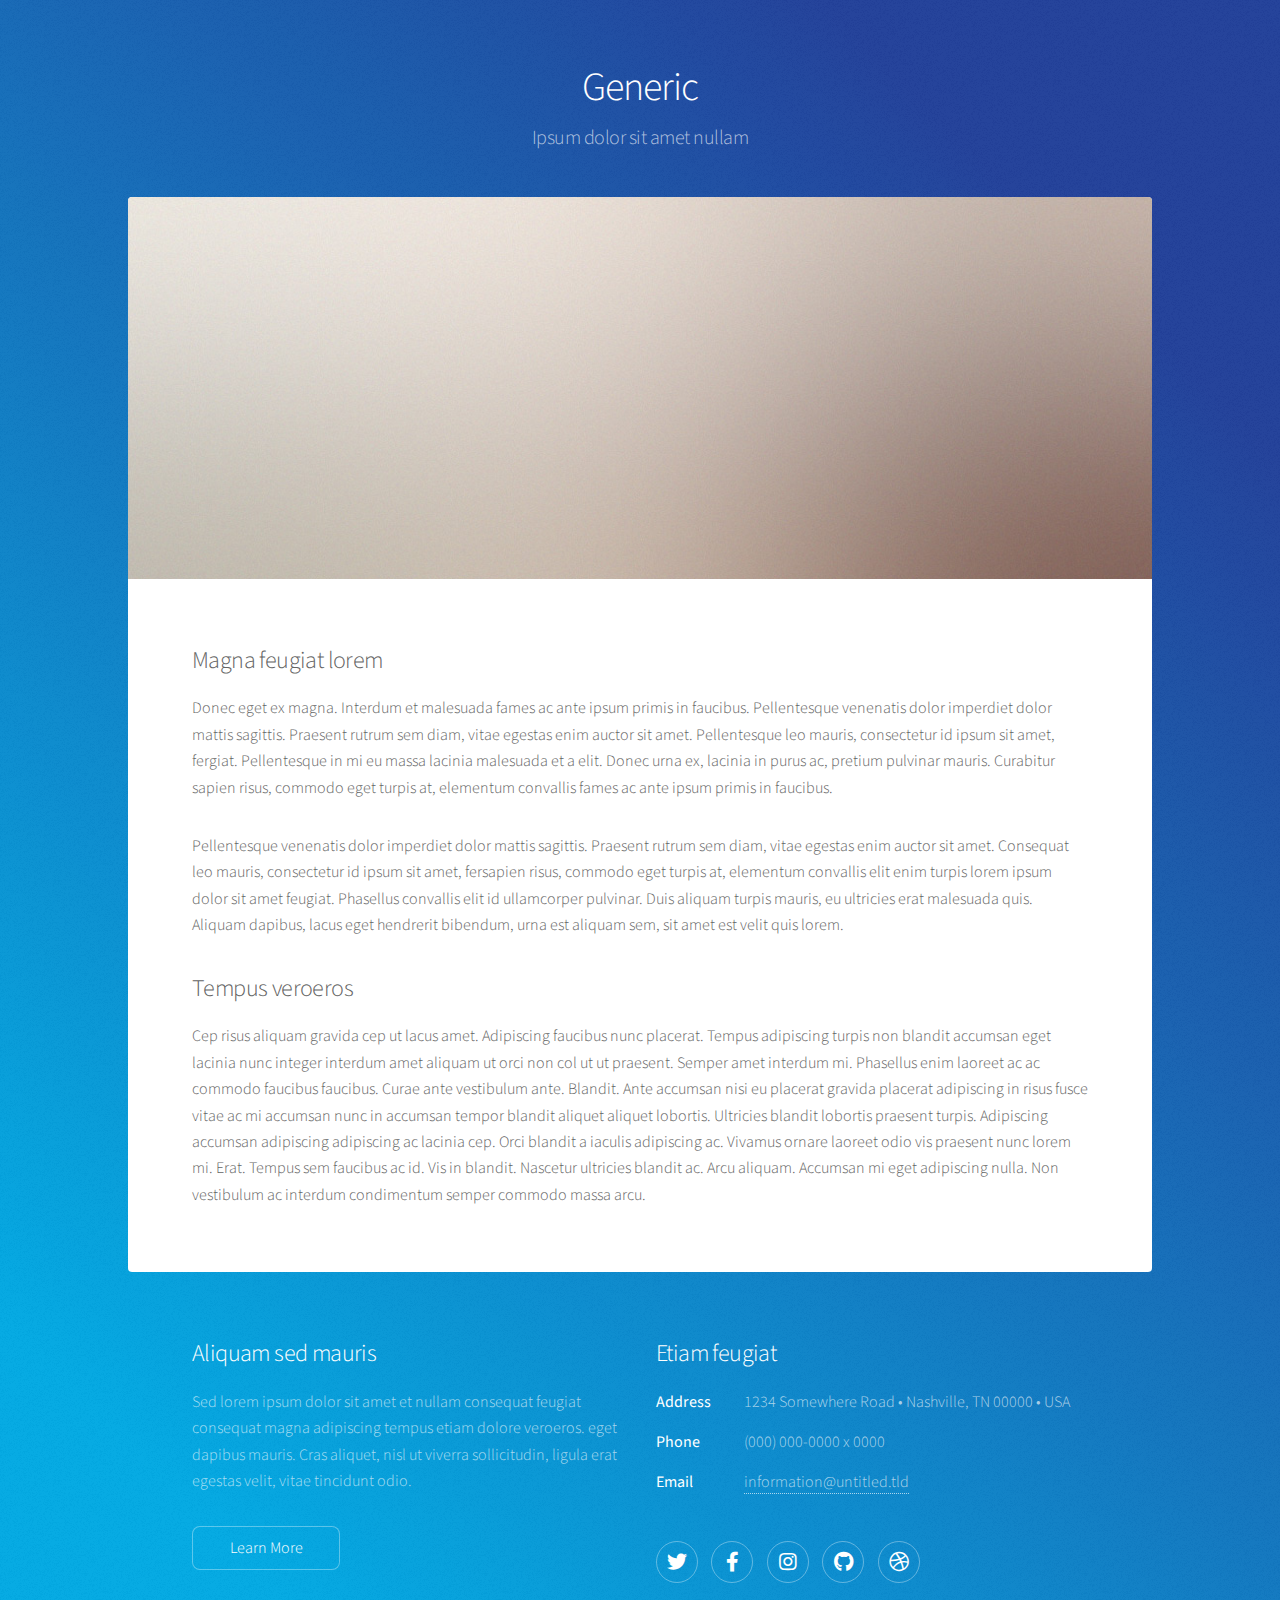
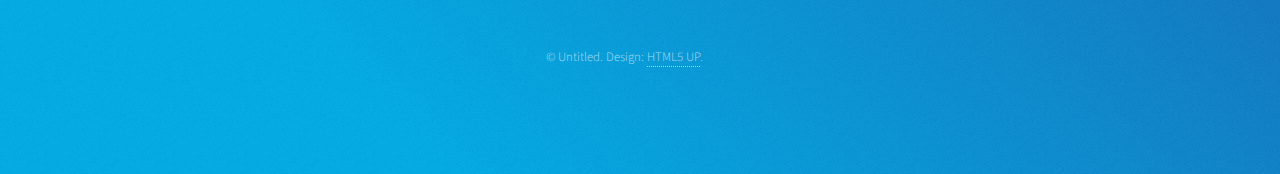
==== commit edb75f33: "Add resume" ====
--- a/generic.html
+++ b/generic.html
@@ -34,6 +34,7 @@
 								<p>Pellentesque venenatis dolor imperdiet dolor mattis sagittis. Praesent rutrum sem diam, vitae egestas enim auctor sit amet. Consequat leo mauris, consectetur id ipsum sit amet, fersapien risus, commodo eget turpis at, elementum convallis elit enim turpis lorem ipsum dolor sit amet feugiat. Phasellus convallis elit id ullamcorper pulvinar. Duis aliquam turpis mauris, eu ultricies erat malesuada quis. Aliquam dapibus, lacus eget hendrerit bibendum, urna est aliquam sem, sit amet est velit quis lorem.</p>
 								<h2>Tempus veroeros</h2>
 								<p>Cep risus aliquam gravida cep ut lacus amet. Adipiscing faucibus nunc placerat. Tempus adipiscing turpis non blandit accumsan eget lacinia nunc integer interdum amet aliquam ut orci non col ut ut praesent. Semper amet interdum mi. Phasellus enim laoreet ac ac commodo faucibus faucibus. Curae ante vestibulum ante. Blandit. Ante accumsan nisi eu placerat gravida placerat adipiscing in risus fusce vitae ac mi accumsan nunc in accumsan tempor blandit aliquet aliquet lobortis. Ultricies blandit lobortis praesent turpis. Adipiscing accumsan adipiscing adipiscing ac lacinia cep. Orci blandit a iaculis adipiscing ac. Vivamus ornare laoreet odio vis praesent nunc lorem mi. Erat. Tempus sem faucibus ac id. Vis in blandit. Nascetur ultricies blandit ac. Arcu aliquam. Accumsan mi eget adipiscing nulla. Non vestibulum ac interdum condimentum semper commodo massa arcu.</p>
+								
 							</section>
 
 					</div>
--- a/assets/css/main.css
+++ b/assets/css/main.css
@@ -1,11 +1,7 @@
 @import url(fontawesome-all.min.css);
 @import 'https://fonts.googleapis.com/css?family=Source+Sans+Pro:300,400';
 
-/*
-	Stellar by HTML5 UP
-	html5up.net | @ajlkn
-	Free for personal and commercial use under the CCA 3.0 license (html5up.net/license)
-*/
+
 
 html, body, div, span, applet, object,
 iframe, h1, h2, h3, h4, h5, h6, p, blockquote,
@@ -99,11 +95,11 @@
 	}
 
 	body {
-		background-color: #935d8c;
-		background-image: url("images/overlay.png"), -moz-linear-gradient(45deg, #e37682 15%, #5f4d93 85%);
-		background-image: url("images/overlay.png"), -webkit-linear-gradient(45deg, #e37682 15%, #5f4d93 85%);
-		background-image: url("images/overlay.png"), -ms-linear-gradient(45deg, #e37682 15%, #5f4d93 85%);
-		background-image: url("images/overlay.png"), linear-gradient(45deg, #e37682 15%, #5f4d93 85%);
+		background-color: #111439;
+		background-image: url("images/overlay.png"), -moz-linear-gradient(45deg, #00ABE4 15%, #213F99 85%);
+		background-image: url("images/overlay.png"), -webkit-linear-gradient(45deg, #00ABE4 15%, #213F99 85%);
+		background-image: url("images/overlay.png"), -ms-linear-gradient(45deg, #00ABE4 15%, #213F99 85%);
+		background-image: url("images/overlay.png"), linear-gradient(45deg, #00ABE4 15%, #213F99 85%);
 	}
 
 		body.is-preload *, body.is-preload *:before, body.is-preload *:after {
@@ -120,7 +116,7 @@
 /* Type */
 
 	body {
-		background-color: #935d8c;
+		background-color: #6E6E6E;
 		color: rgba(255, 255, 255, 0.65);
 	}
 
--- a/assets/css/noscript.css
+++ b/assets/css/noscript.css
@@ -1,8 +1,4 @@
-/*
-	Stellar by HTML5 UP
-	html5up.net | @ajlkn
-	Free for personal and commercial use under the CCA 3.0 license (html5up.net/license)
-*/
+
 
 /* Header */
 
